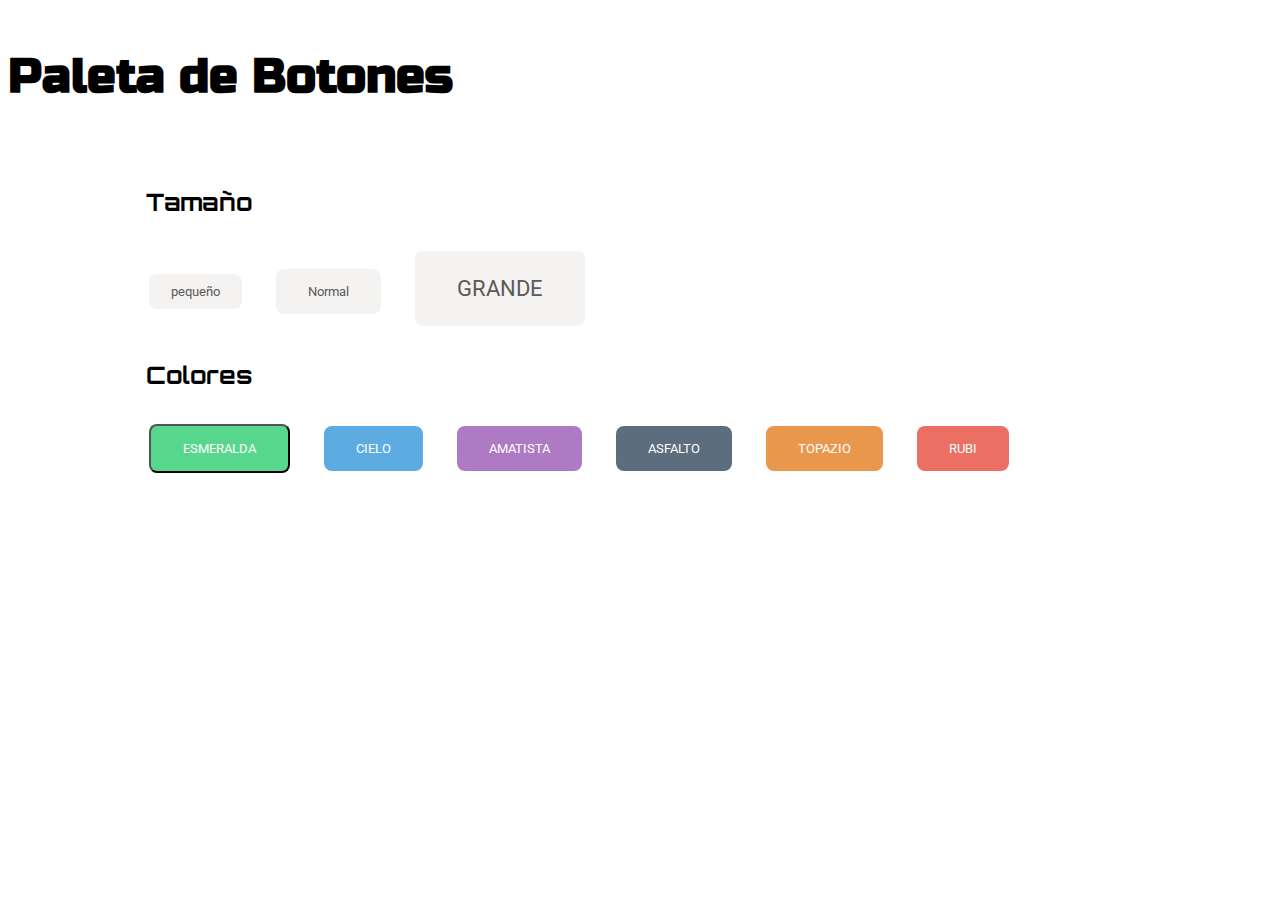
==== Ejercicio3/ejercicio3.html @ 3667b5d6 "Ejercicio 3" ====
<!DOCTYPE html>
<html lang="en">

<head>
    <meta charset="UTF-8">
    <meta name="viewport" content="width=device-width, initial-scale=1.0">
    <meta http-equiv="X-UA-Compatible" content="ie=edge">
    <link href="https://fonts.googleapis.com/css?family=Russo+One" rel="stylesheet">
    <link href="https://fonts.googleapis.com/css?family=Orbitron" rel="stylesheet">
    <link href="https://fonts.googleapis.com/css?family=Roboto" rel="stylesheet">
    <link rel="stylesheet" href="style.css">
    <title>Ejercicio 3 | Botones</title>
</head>

<body>
    <header>
        <h1>
            <p>Paleta de Botones</p>
        </h1>
    </header>
    <div class="tamanio">
        <p>
            <b>Tamaño</b>
        </p>
        <button id="pequeño"> pequeño</button>
        <button id="normal">Normal</button>
        <button id="grande">GRANDE</button>
        <br>
    </div>
    <div class="colores">
        <p>
            <b>Colores</b>
        </p>
        <button id="esmeralda"> ESMERALDA</button>
        <button id="cielo">CIELO</button>
        <button id="amatista">AMATISTA</button>
        <button id="asfalto"> ASFALTO</button>
        <button id="topazio"> TOPAZIO</button>
        <button id="rubi"> RUBI</button>
        <br>
    </div>

</body>

</html>
---- Ejercicio3/style.css ----
h1{
 font-family: 'Russo One', sans-serif;
 font-size: 3em;
}
.tamanio{
    padding-left: 10%;
    padding-top: 10px;
}
.tamanio p{
    font-family: 'Orbitron', sans-serif;
    padding-left: 12px;
    padding-bottom: 10px;
    font-size: 1.5em;
}
#pequeño{
    margin: 0 15px;
    font-family: 'Roboto', sans-serif;
    background-color:#f4f3f2;
    border: none;
    border-radius: 8px;
    color: rgb(92, 89, 89);
    padding: 10px 22px;
    text-align: center;
    text-decoration: none;
    display: inline-block;
    font-size: auto;
}
#normal{
    margin: 0 15px;
    font-family: 'Roboto', sans-serif;
    background-color:#f4f3f2;
    border: none;
    border-radius: 8px;
    color: rgb(92, 89, 89);
    padding: 15px 32px;
    text-align: center;
    text-decoration: none;
    display: inline-block;
    font-size: auto;
}
#grande{
    margin: 0 15px;
    font-family: 'Roboto', sans-serif;
    background-color:#f4f3f2;
    border: none;
    border-radius: 8px;
    color: rgb(92, 89, 89);
    padding: 25px 42px;
    text-align: center;
    text-decoration: none;
    display: inline-block;
    font-size: 22px;
}
.colores{
    padding-left: 10%;
    padding-top: 10px;
}

.colores p{
    font-family: 'Orbitron', sans-serif;
    padding-left: 12px;
    padding-bottom: 10px;
    font-size: 1.5em;
}
#esmeralda{
    margin: 0 15px;
    font-family: 'Roboto', sans-serif;
    background-color:#57d68d;
    border-radius: 8px;
    color: white;
    padding: 15px 32px;
    text-align: center;
    text-decoration: none;
    display: inline-block;
    font-size: auto;
}
#cielo{
    margin: 0 15px;
    font-family: 'Roboto', sans-serif;
    background-color:#5cace2;
    border: none;
    border-radius: 8px;
    color: white;
    padding: 15px 32px;
    text-align: center;
    text-decoration: none;
    display: inline-block;
    font-size: auto;
}
#amatista{
    margin: 0 15px;
    font-family: 'Roboto', sans-serif;
    background-color:#ae7ac4;
    border: none;
    border-radius: 8px;
    color: white;
    padding: 15px 32px;
    text-align: center;
    text-decoration: none;
    display: inline-block;
    font-size: auto;
}
#asfalto{
    margin: 0 15px;
    font-family: 'Roboto', sans-serif;
    background-color:#5c6d7e;
    border: none;
    border-radius: 8px;
    color: white;
    padding: 15px 32px;
    text-align: center;
    text-decoration: none;
    display: inline-block;
    font-size: auto;
}
#topazio{
    margin: 0 15px;
    font-family: 'Roboto', sans-serif;
    background-color:#ea974e;
    border: none;
    border-radius: 8px;
    color: white;
    padding: 15px 32px;
    text-align: center;
    text-decoration: none;
    display: inline-block;
    font-size: auto;
}
#rubi{
    margin: 0 15px;
    font-family: 'Roboto', sans-serif;
    background-color:#eb6f62;
    border: none;
    border-radius: 8px;
    color: white;
    padding: 15px 32px;
    text-align: center;
    text-decoration: none;
    display: inline-block;
    font-size: auto;
}
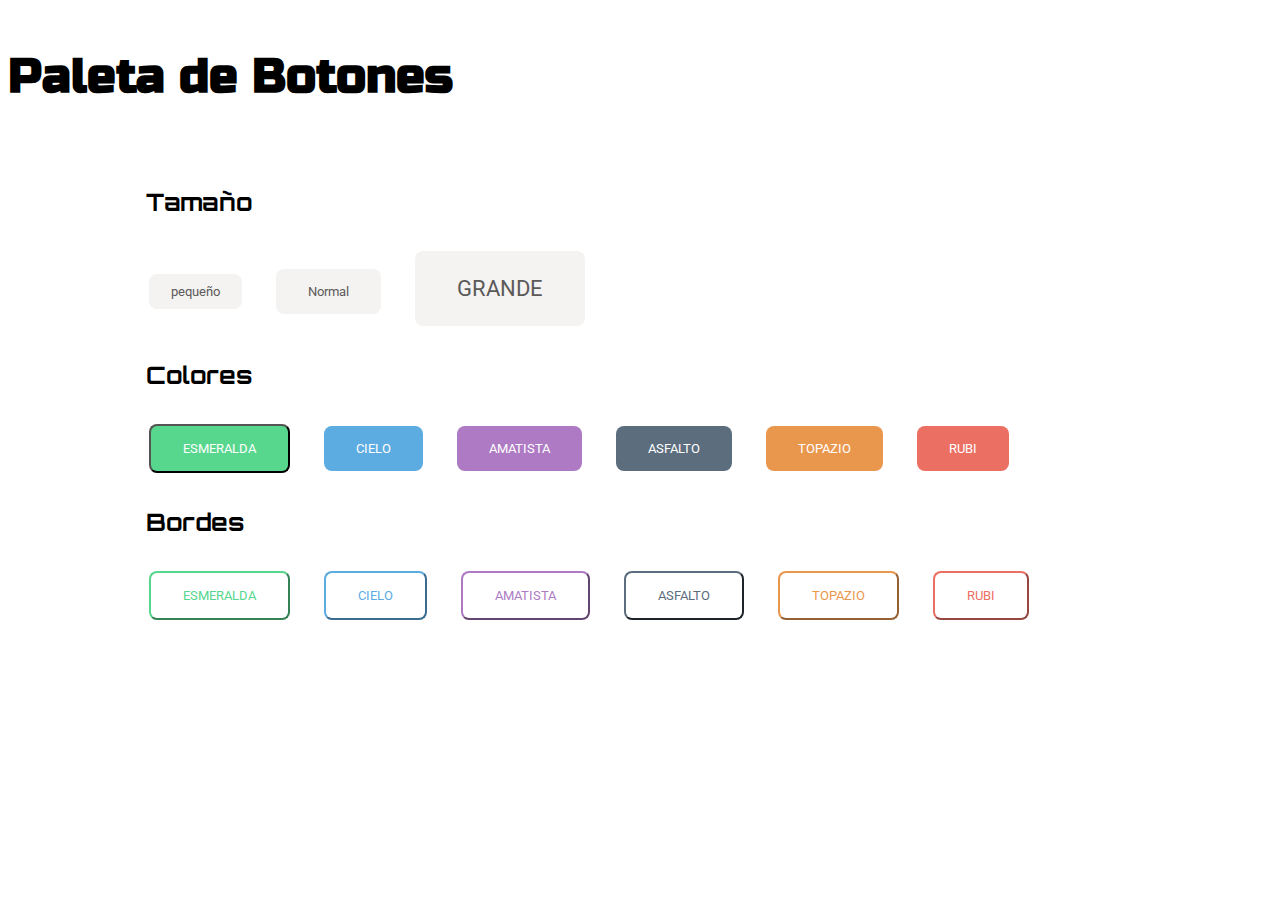
==== commit af4e4560: "Sorry por los 4 minutos de tardanza, voy llegando a la U :v" ====
--- a/Ejercicio3/ejercicio3.html
+++ b/Ejercicio3/ejercicio3.html
@@ -39,6 +39,18 @@
         <button id="rubi"> RUBI</button>
         <br>
     </div>
+    <div class="borde">
+        <p>
+            <b>Bordes</b>
+        </p>
+        <button id="bordeesmeralda"> ESMERALDA</button>
+        <button id="bordecielo">CIELO</button>
+        <button id="bordeamatista">AMATISTA</button>
+        <button id="bordeasfalto"> ASFALTO</button>
+        <button id="bordetopazio"> TOPAZIO</button>
+        <button id="borderubi"> RUBI</button>
+        <br>
+    </div>
 
 </body>
 
--- a/Ejercicio3/style.css
+++ b/Ejercicio3/style.css
@@ -138,4 +138,94 @@
     text-decoration: none;
     display: inline-block;
     font-size: auto;
+}
+
+.borde{
+    padding-left: 10%;
+    padding-top: 10px;
+}
+
+.borde p{
+    font-family: 'Orbitron', sans-serif;
+    padding-left: 12px;
+    padding-bottom: 10px;
+    font-size: 1.5em;
+}
+#bordeesmeralda{
+    margin: 0 15px;
+    font-family: 'Roboto', sans-serif;
+    background-color:white;
+    border-color: #57d68d;
+    border-radius: 8px;
+    color: #57d68d;
+    padding: 15px 32px;
+    text-align: center;
+    text-decoration: none;
+    display: inline-block;
+    font-size: auto;
+}
+#bordecielo{
+    margin: 0 15px;
+    font-family: 'Roboto', sans-serif;
+    background-color:white;
+    border-color: #5cace2;
+    border-radius: 8px;
+    color: #5cace2;
+    padding: 15px 32px;
+    text-align: center;
+    text-decoration: none;
+    display: inline-block;
+    font-size: auto;
+}
+#bordeamatista{
+    margin: 0 15px;
+    font-family: 'Roboto', sans-serif;
+    background-color:white;
+    border-color: #ae7ac4;
+    border-radius: 8px;
+    color: #ae7ac4;
+    padding: 15px 32px;
+    text-align: center;
+    text-decoration: none;
+    display: inline-block;
+    font-size: auto;
+}
+#bordeasfalto{
+    margin: 0 15px;
+    font-family: 'Roboto', sans-serif;
+    background-color:white;
+    border-color: #5c6d7e;
+    border-radius: 8px;
+    color: #5c6d7e;
+    padding: 15px 32px;
+    text-align: center;
+    text-decoration: none;
+    display: inline-block;
+    font-size: auto;
+}
+#bordetopazio{
+    margin: 0 15px;
+    font-family: 'Roboto', sans-serif;
+    background-color:white;
+    border-color: #ea974e;
+    border-radius: 8px;
+    color: #ea974e;
+    padding: 15px 32px;
+    text-align: center;
+    text-decoration: none;
+    display: inline-block;
+    font-size: auto;
+}
+#borderubi{
+    margin: 0 15px;
+    font-family: 'Roboto', sans-serif;
+    background-color:white;
+    border-color: #eb6f62;
+    border-radius: 8px;
+    color: #eb6f62;
+    padding: 15px 32px;
+    text-align: center;
+    text-decoration: none;
+    display: inline-block;
+    font-size: auto;
 }